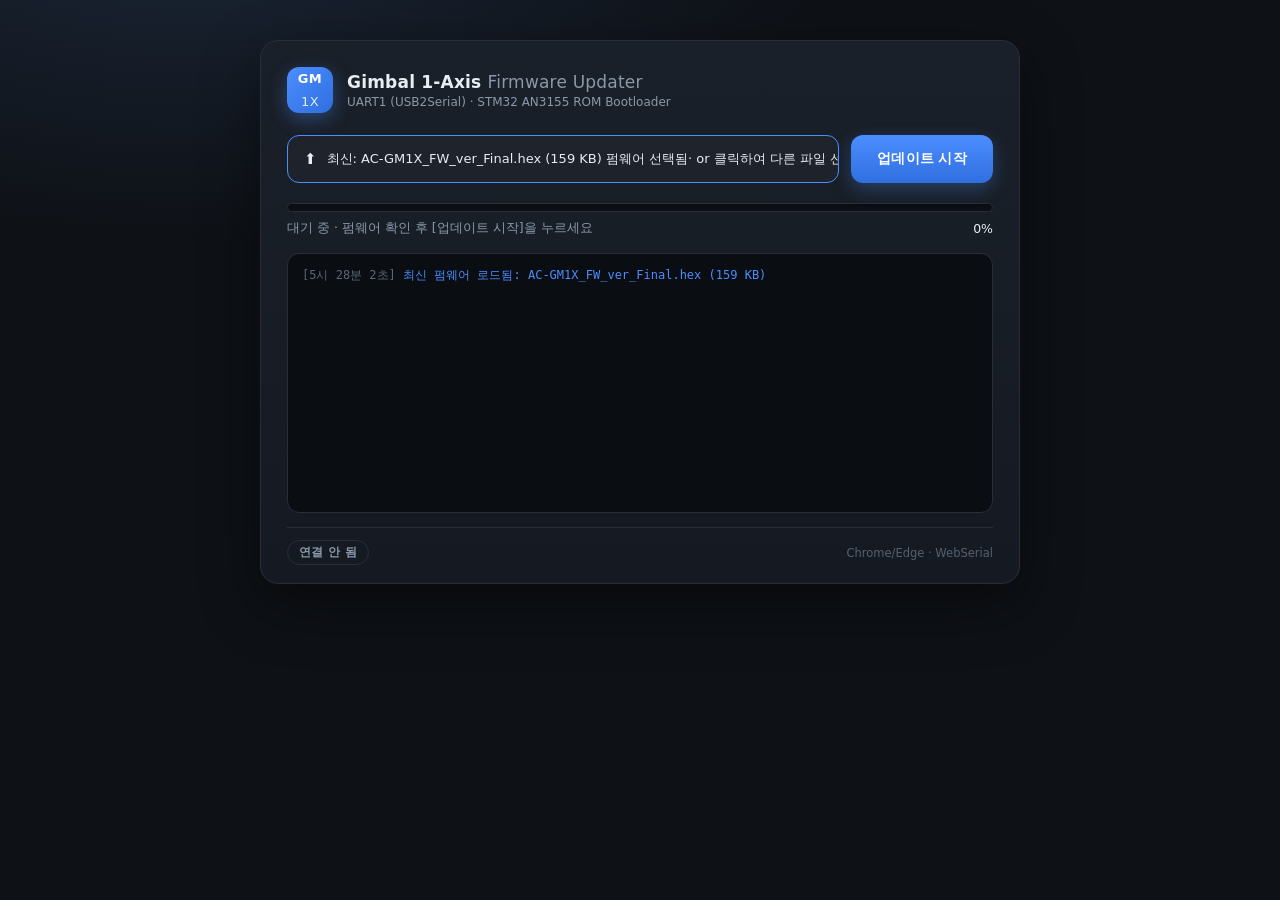
==== Gimbal/AC-GM1X_Updater/index.html @ 30f87624 "Move WebUpdater app to /Gimbal/AC-GM1X_Updater/ (restore root docs page)" ====
<!DOCTYPE html>
<html lang="ko">
<head>
  <meta charset="utf-8" />
  <meta name="viewport" content="width=device-width, initial-scale=1" />
  <title>Gimbal 1-Axis · Firmware Updater</title>
  <link rel="stylesheet" href="styles.css" />
</head>
<body>
  <main class="card">
    <header class="head">
      <div class="logo">GM<span>1X</span></div>
      <div>
        <h1>Gimbal 1-Axis <em>Firmware Updater</em></h1>
        <p class="sub">UART1 (USB2Serial) · STM32 AN3155 ROM Bootloader</p>
      </div>
    </header>

    <section class="row">
      <label class="file-drop" for="fw">
        <input type="file" id="fw" accept=".hex" />
        <span class="file-ico">⬆</span>
        <span id="fileName">최신 펌웨어(AC-GM1X_FW_ver_Final.hex) 불러오는 중…</span>
      </label>
      <button id="connect" class="primary">업데이트 시작</button>
    </section>

    <section class="progress">
      <div class="bar"><div id="barFill"></div></div>
      <div class="statusline">
        <span id="status">대기 중 · 펌웨어 확인 후 [업데이트 시작]을 누르세요</span>
        <span id="pct">0%</span>
      </div>
    </section>

    <section class="log-wrap">
      <pre id="log" aria-live="polite"></pre>
    </section>

    <footer class="foot">
      <span id="badge" class="badge idle">연결 안 됨</span>
      <span class="hint">Chrome/Edge · WebSerial</span>
    </footer>
  </main>

  <script src="ihex.js"></script>
  <script src="protocol.js"></script>
  <script src="serial.js"></script>
  <script src="an3155.js"></script>
  <script src="updater.js"></script>
</body>
</html>
---- Gimbal/AC-GM1X_Updater/styles.css ----
:root {
  --bg: #0e1116;
  --bg2: #151a22;
  --card: #1a2029;
  --line: #262e3a;
  --fg: #e6edf3;
  --mut: #8b98a9;
  --acc: #4c8dff;
  --acc2: #2f6fe0;
  --ok: #3fb950;
  --warn: #d29922;
  --err: #f85149;
  --mono: "Cascadia Mono", "Consolas", "SFMono-Regular", Menlo, monospace;
}

* { box-sizing: border-box; }

html, body {
  margin: 0;
  min-height: 100%;
  background: radial-gradient(1200px 600px at 15% -10%, #1b2637 0%, var(--bg) 55%) fixed;
  color: var(--fg);
  font-family: "Segoe UI", system-ui, -apple-system, Roboto, sans-serif;
}

.card {
  max-width: 760px;
  margin: 40px auto;
  padding: 26px 26px 18px;
  background: linear-gradient(180deg, var(--card), var(--bg2));
  border: 1px solid var(--line);
  border-radius: 18px;
  box-shadow: 0 20px 60px rgba(0, 0, 0, .45);
}

.head { display: flex; align-items: center; gap: 14px; margin-bottom: 22px; }

.logo {
  width: 46px; height: 46px;
  display: grid; place-items: center;
  border-radius: 12px;
  background: linear-gradient(135deg, var(--acc), var(--acc2));
  font-weight: 800; font-size: 13px; letter-spacing: .5px;
  color: #fff; box-shadow: 0 6px 18px rgba(76,141,255,.35);
}
.logo span { font-weight: 500; opacity: .85; }

h1 { margin: 0; font-size: 17px; font-weight: 650; letter-spacing: .2px; }
h1 em { font-style: normal; color: var(--mut); font-weight: 500; }
.sub { margin: 3px 0 0; font-size: 12px; color: var(--mut); }

.row { display: flex; gap: 12px; align-items: stretch; margin-bottom: 20px; }

.file-drop {
  flex: 1;
  display: flex; align-items: center; gap: 10px;
  padding: 14px 16px;
  border: 1px dashed var(--line);
  border-radius: 12px;
  background: rgba(255,255,255,.02);
  cursor: pointer;
  transition: border-color .15s, background .15s;
  overflow: hidden; white-space: nowrap; text-overflow: ellipsis;
  font-size: 13px; color: var(--mut);
}
.file-drop:hover { border-color: var(--acc); background: rgba(76,141,255,.06); }
.file-drop.has-file { border-style: solid; border-color: var(--acc); color: var(--fg); }
.file-drop input { display: none; }
.file-ico { font-size: 15px; }

.primary {
  padding: 0 26px;
  border: 0; border-radius: 12px;
  background: linear-gradient(180deg, var(--acc), var(--acc2));
  color: #fff; font-size: 14px; font-weight: 650; letter-spacing: .3px;
  cursor: pointer;
  box-shadow: 0 6px 18px rgba(76,141,255,.3);
  transition: transform .08s, filter .15s;
}
.primary:hover:not(:disabled) { filter: brightness(1.08); }
.primary:active:not(:disabled) { transform: translateY(1px); }
.primary:disabled { opacity: .5; cursor: not-allowed; box-shadow: none; }

.progress { margin-bottom: 16px; }

.bar {
  height: 9px; border-radius: 999px;
  background: #0b0e13; border: 1px solid var(--line);
  overflow: hidden;
}
#barFill {
  height: 100%; width: 0%;
  background: linear-gradient(90deg, var(--acc2), var(--acc));
  border-radius: 999px;
  transition: width .25s ease;
}
#barFill.done { background: linear-gradient(90deg, #2ea043, var(--ok)); }
#barFill.fail { background: linear-gradient(90deg, #b62324, var(--err)); }

.statusline {
  display: flex; justify-content: space-between; align-items: center;
  margin-top: 8px; font-size: 12.5px; color: var(--mut);
}
#pct { font-variant-numeric: tabular-nums; color: var(--fg); }

.log-wrap {
  height: 260px; overflow: auto;
  background: #0a0d12;
  border: 1px solid var(--line);
  border-radius: 12px;
  padding: 12px 14px;
}
#log {
  margin: 0; font-family: var(--mono); font-size: 12px; line-height: 1.65;
  white-space: pre-wrap; word-break: break-all; color: #c9d4e0;
}
#log .t { color: #5b6775; }
#log .ok { color: var(--ok); }
#log .warn { color: var(--warn); }
#log .err { color: var(--err); }
#log .info { color: var(--acc); }

.foot {
  display: flex; justify-content: space-between; align-items: center;
  margin-top: 14px; padding-top: 12px; border-top: 1px solid var(--line);
}
.badge {
  font-size: 11.5px; font-weight: 600; letter-spacing: .3px;
  padding: 4px 11px; border-radius: 999px; border: 1px solid var(--line);
}
.badge.idle  { color: var(--mut); }
.badge.work  { color: var(--acc); border-color: var(--acc); }
.badge.ok    { color: var(--ok); border-color: var(--ok); }
.badge.fail  { color: var(--err); border-color: var(--err); }
.hint { font-size: 11.5px; color: #55606e; }
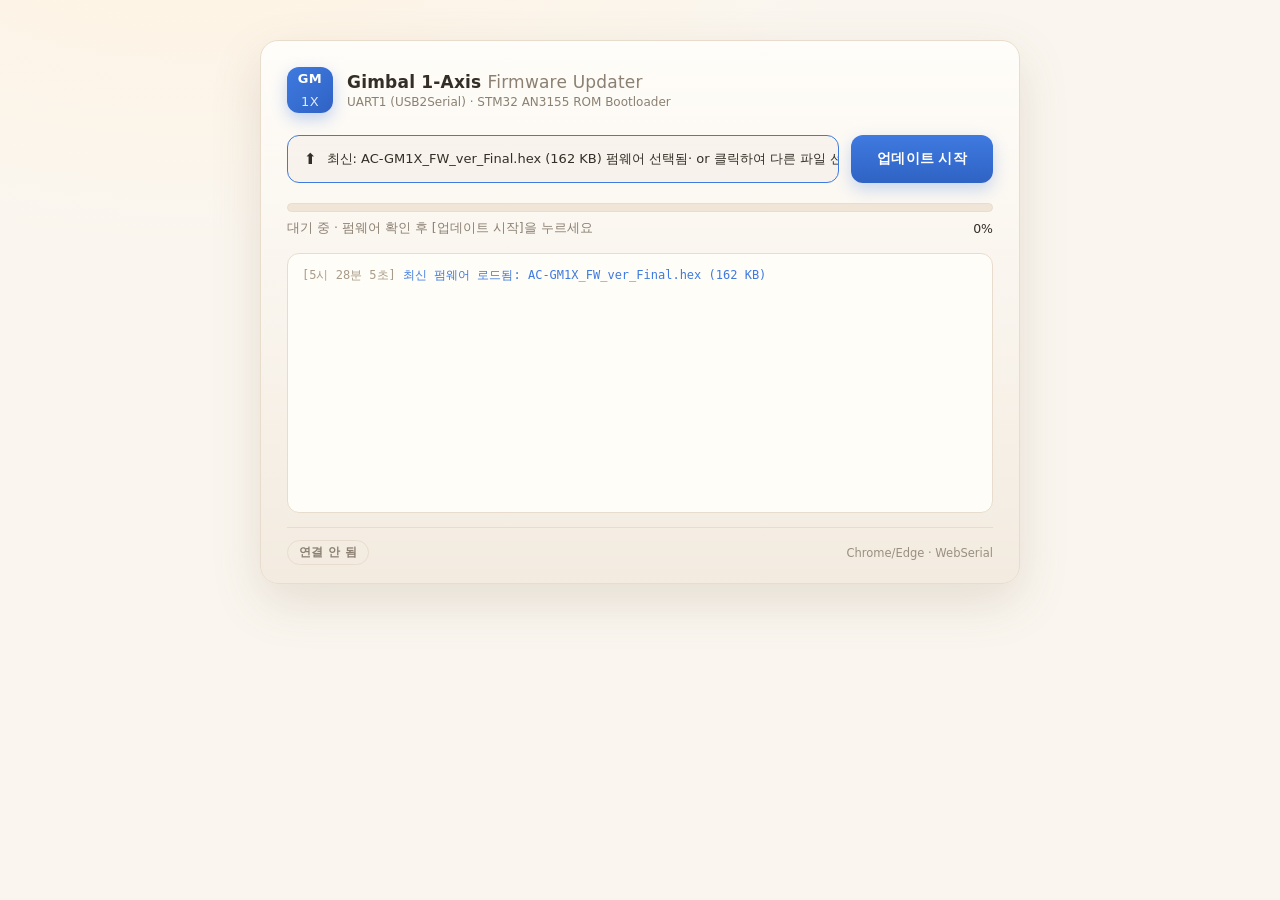
==== commit c571ffbc: "chore: styles.css 캐시 무효화 버전 쿼리 추가(?v=2)" ====
--- a/Gimbal/AC-GM1X_Updater/index.html
+++ b/Gimbal/AC-GM1X_Updater/index.html
@@ -4,7 +4,8 @@
   <meta charset="utf-8" />
   <meta name="viewport" content="width=device-width, initial-scale=1" />
   <title>Gimbal 1-Axis · Firmware Updater</title>
-  <link rel="stylesheet" href="styles.css" />
+  <!-- CSS 변경 시 ?v= 값을 올리면 CDN/브라우저 캐시를 우회해 즉시 반영됨 -->
+  <link rel="stylesheet" href="styles.css?v=2" />
 </head>
 <body>
   <main class="card">
--- a/Gimbal/AC-GM1X_Updater/styles.css
+++ b/Gimbal/AC-GM1X_Updater/styles.css
@@ -1,15 +1,15 @@
 :root {
-  --bg: #0e1116;
-  --bg2: #151a22;
-  --card: #1a2029;
-  --line: #262e3a;
-  --fg: #e6edf3;
-  --mut: #8b98a9;
-  --acc: #4c8dff;
-  --acc2: #2f6fe0;
-  --ok: #3fb950;
-  --warn: #d29922;
-  --err: #f85149;
+  --bg: #faf6ef;
+  --bg2: #f3ebe0;
+  --card: #fffdf9;
+  --line: #e8ddcd;
+  --fg: #332e26;
+  --mut: #8b8072;
+  --acc: #3f7ae0;
+  --acc2: #2f63c4;
+  --ok: #2f8f46;
+  --warn: #a97708;
+  --err: #cc3b34;
   --mono: "Cascadia Mono", "Consolas", "SFMono-Regular", Menlo, monospace;
 }
 
@@ -18,7 +18,7 @@
 html, body {
   margin: 0;
   min-height: 100%;
-  background: radial-gradient(1200px 600px at 15% -10%, #1b2637 0%, var(--bg) 55%) fixed;
+  background: radial-gradient(1200px 600px at 15% -10%, #fff3e2 0%, var(--bg) 55%) fixed;
   color: var(--fg);
   font-family: "Segoe UI", system-ui, -apple-system, Roboto, sans-serif;
 }
@@ -30,7 +30,7 @@
   background: linear-gradient(180deg, var(--card), var(--bg2));
   border: 1px solid var(--line);
   border-radius: 18px;
-  box-shadow: 0 20px 60px rgba(0, 0, 0, .45);
+  box-shadow: 0 18px 50px rgba(120, 95, 60, .16);
 }
 
 .head { display: flex; align-items: center; gap: 14px; margin-bottom: 22px; }
@@ -41,7 +41,7 @@
   border-radius: 12px;
   background: linear-gradient(135deg, var(--acc), var(--acc2));
   font-weight: 800; font-size: 13px; letter-spacing: .5px;
-  color: #fff; box-shadow: 0 6px 18px rgba(76,141,255,.35);
+  color: #fff; box-shadow: 0 6px 16px rgba(63,122,224,.32);
 }
 .logo span { font-weight: 500; opacity: .85; }
 
@@ -57,13 +57,13 @@
   padding: 14px 16px;
   border: 1px dashed var(--line);
   border-radius: 12px;
-  background: rgba(255,255,255,.02);
+  background: rgba(120, 95, 60, .04);
   cursor: pointer;
   transition: border-color .15s, background .15s;
   overflow: hidden; white-space: nowrap; text-overflow: ellipsis;
   font-size: 13px; color: var(--mut);
 }
-.file-drop:hover { border-color: var(--acc); background: rgba(76,141,255,.06); }
+.file-drop:hover { border-color: var(--acc); background: rgba(63,122,224,.08); }
 .file-drop.has-file { border-style: solid; border-color: var(--acc); color: var(--fg); }
 .file-drop input { display: none; }
 .file-ico { font-size: 15px; }
@@ -74,7 +74,7 @@
   background: linear-gradient(180deg, var(--acc), var(--acc2));
   color: #fff; font-size: 14px; font-weight: 650; letter-spacing: .3px;
   cursor: pointer;
-  box-shadow: 0 6px 18px rgba(76,141,255,.3);
+  box-shadow: 0 6px 16px rgba(63,122,224,.28);
   transition: transform .08s, filter .15s;
 }
 .primary:hover:not(:disabled) { filter: brightness(1.08); }
@@ -85,7 +85,7 @@
 
 .bar {
   height: 9px; border-radius: 999px;
-  background: #0b0e13; border: 1px solid var(--line);
+  background: #efe6d8; border: 1px solid var(--line);
   overflow: hidden;
 }
 #barFill {
@@ -105,16 +105,16 @@
 
 .log-wrap {
   height: 260px; overflow: auto;
-  background: #0a0d12;
+  background: #fffdf7;
   border: 1px solid var(--line);
   border-radius: 12px;
   padding: 12px 14px;
 }
 #log {
   margin: 0; font-family: var(--mono); font-size: 12px; line-height: 1.65;
-  white-space: pre-wrap; word-break: break-all; color: #c9d4e0;
+  white-space: pre-wrap; word-break: break-all; color: #4a4238;
 }
-#log .t { color: #5b6775; }
+#log .t { color: #a99b89; }
 #log .ok { color: var(--ok); }
 #log .warn { color: var(--warn); }
 #log .err { color: var(--err); }
@@ -132,4 +132,4 @@
 .badge.work  { color: var(--acc); border-color: var(--acc); }
 .badge.ok    { color: var(--ok); border-color: var(--ok); }
 .badge.fail  { color: var(--err); border-color: var(--err); }
-.hint { font-size: 11.5px; color: #55606e; }
+.hint { font-size: 11.5px; color: #9a8f80; }
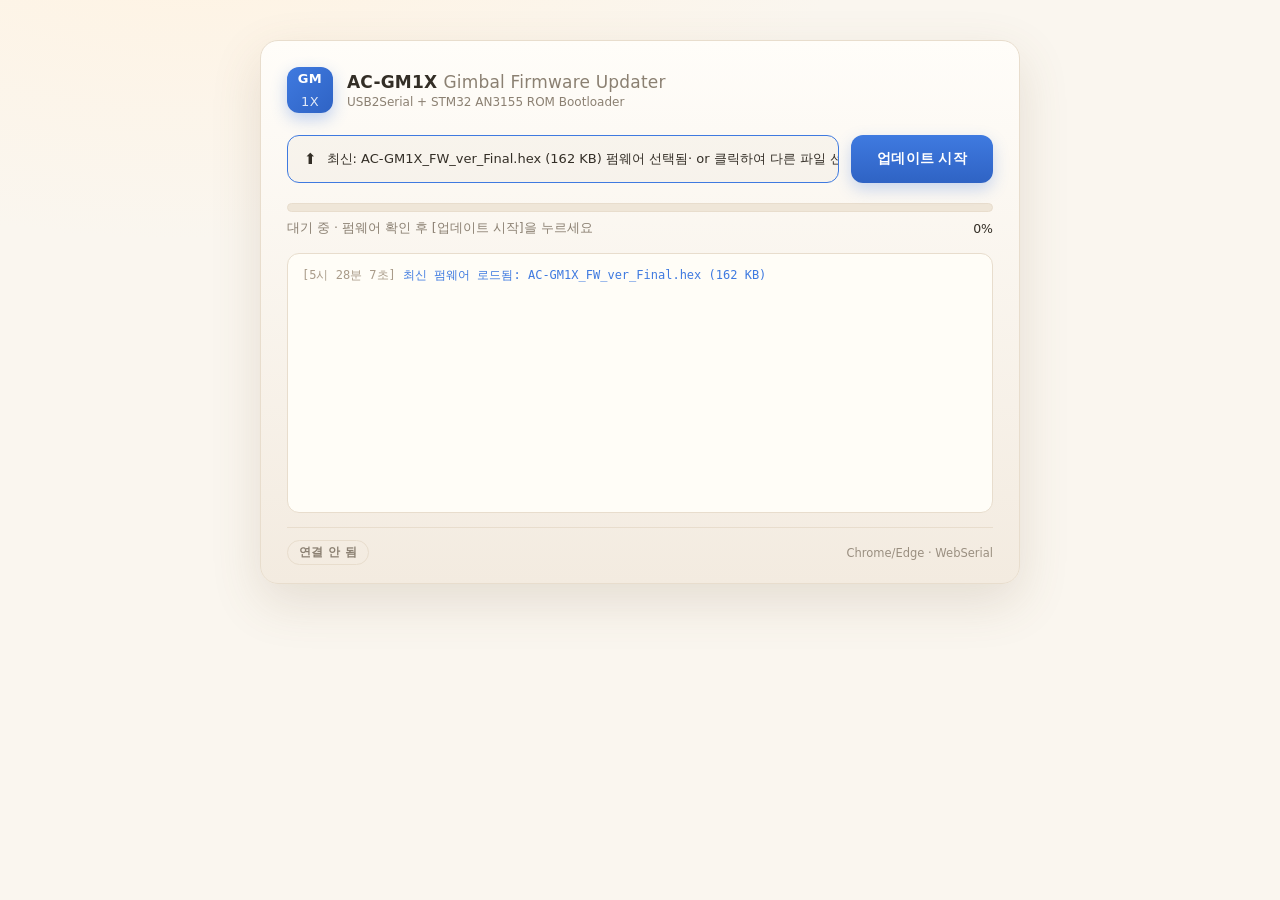
==== commit 99b27a7b: "docs: 업데이터 타이틀/헤더 문구 변경 (AC-GM1X)" ====
--- a/Gimbal/AC-GM1X_Updater/index.html
+++ b/Gimbal/AC-GM1X_Updater/index.html
@@ -3,7 +3,7 @@
 <head>
   <meta charset="utf-8" />
   <meta name="viewport" content="width=device-width, initial-scale=1" />
-  <title>Gimbal 1-Axis · Firmware Updater</title>
+  <title>AC-GM1X · Firmware Updater</title>
   <!-- CSS 변경 시 ?v= 값을 올리면 CDN/브라우저 캐시를 우회해 즉시 반영됨 -->
   <link rel="stylesheet" href="styles.css?v=2" />
 </head>
@@ -12,8 +12,8 @@
     <header class="head">
       <div class="logo">GM<span>1X</span></div>
       <div>
-        <h1>Gimbal 1-Axis <em>Firmware Updater</em></h1>
-        <p class="sub">UART1 (USB2Serial) · STM32 AN3155 ROM Bootloader</p>
+        <h1>AC-GM1X <em>Gimbal Firmware Updater</em></h1>
+        <p class="sub">USB2Serial + STM32 AN3155 ROM Bootloader</p>
       </div>
     </header>
 
